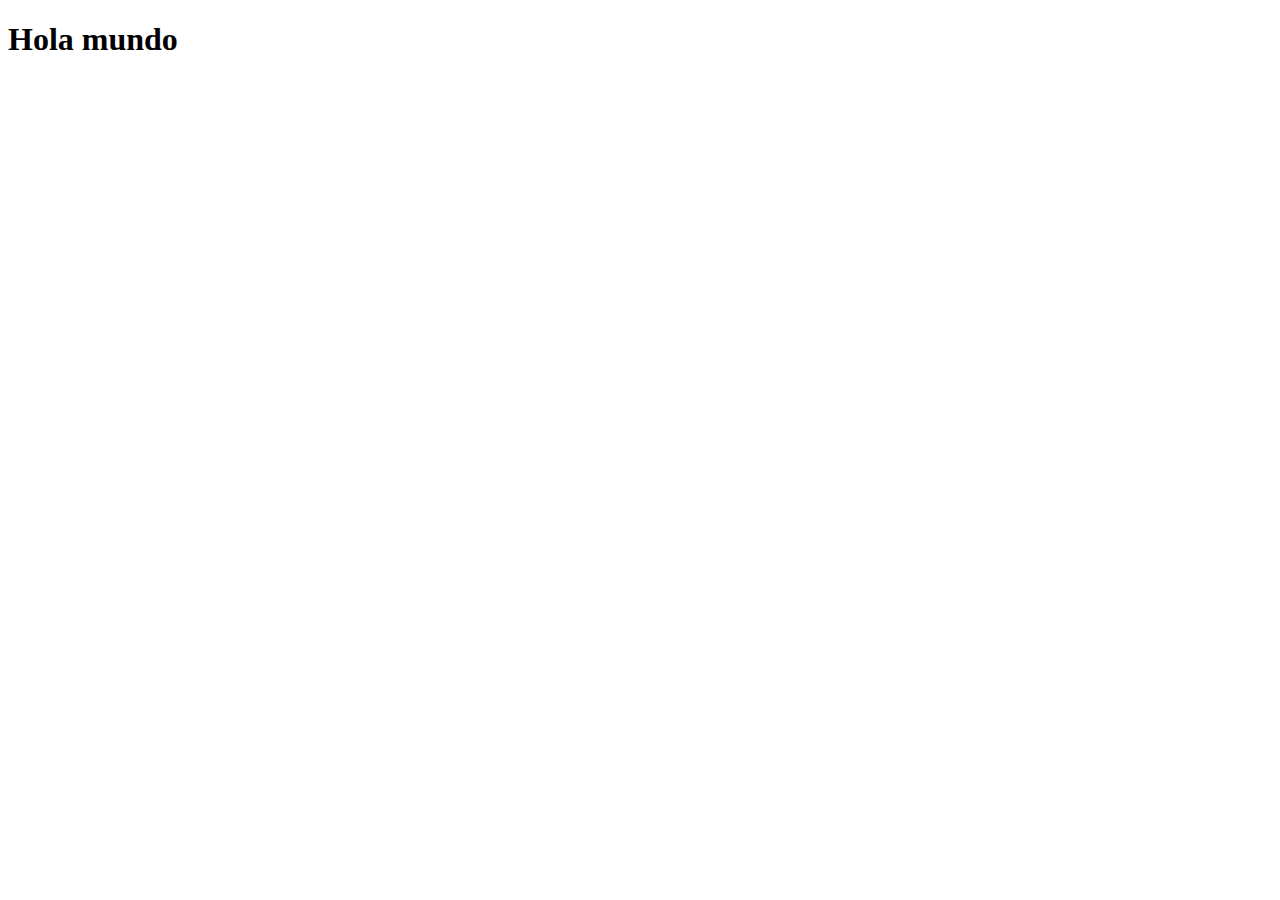
==== public/tp1/index.html @ cc61c8ff "Create public Directory" ====
<!DOCTYPE html>
<html lang="es">
    <head>
        <meta charset="utf8">
        <meta name="viewport" content="width=device-width, initial-scale=1.0">
        <title>Codo a Codo</title>
    </head>
    <body>
        <h1>Hola mundo</h1>
    </body>
</html>
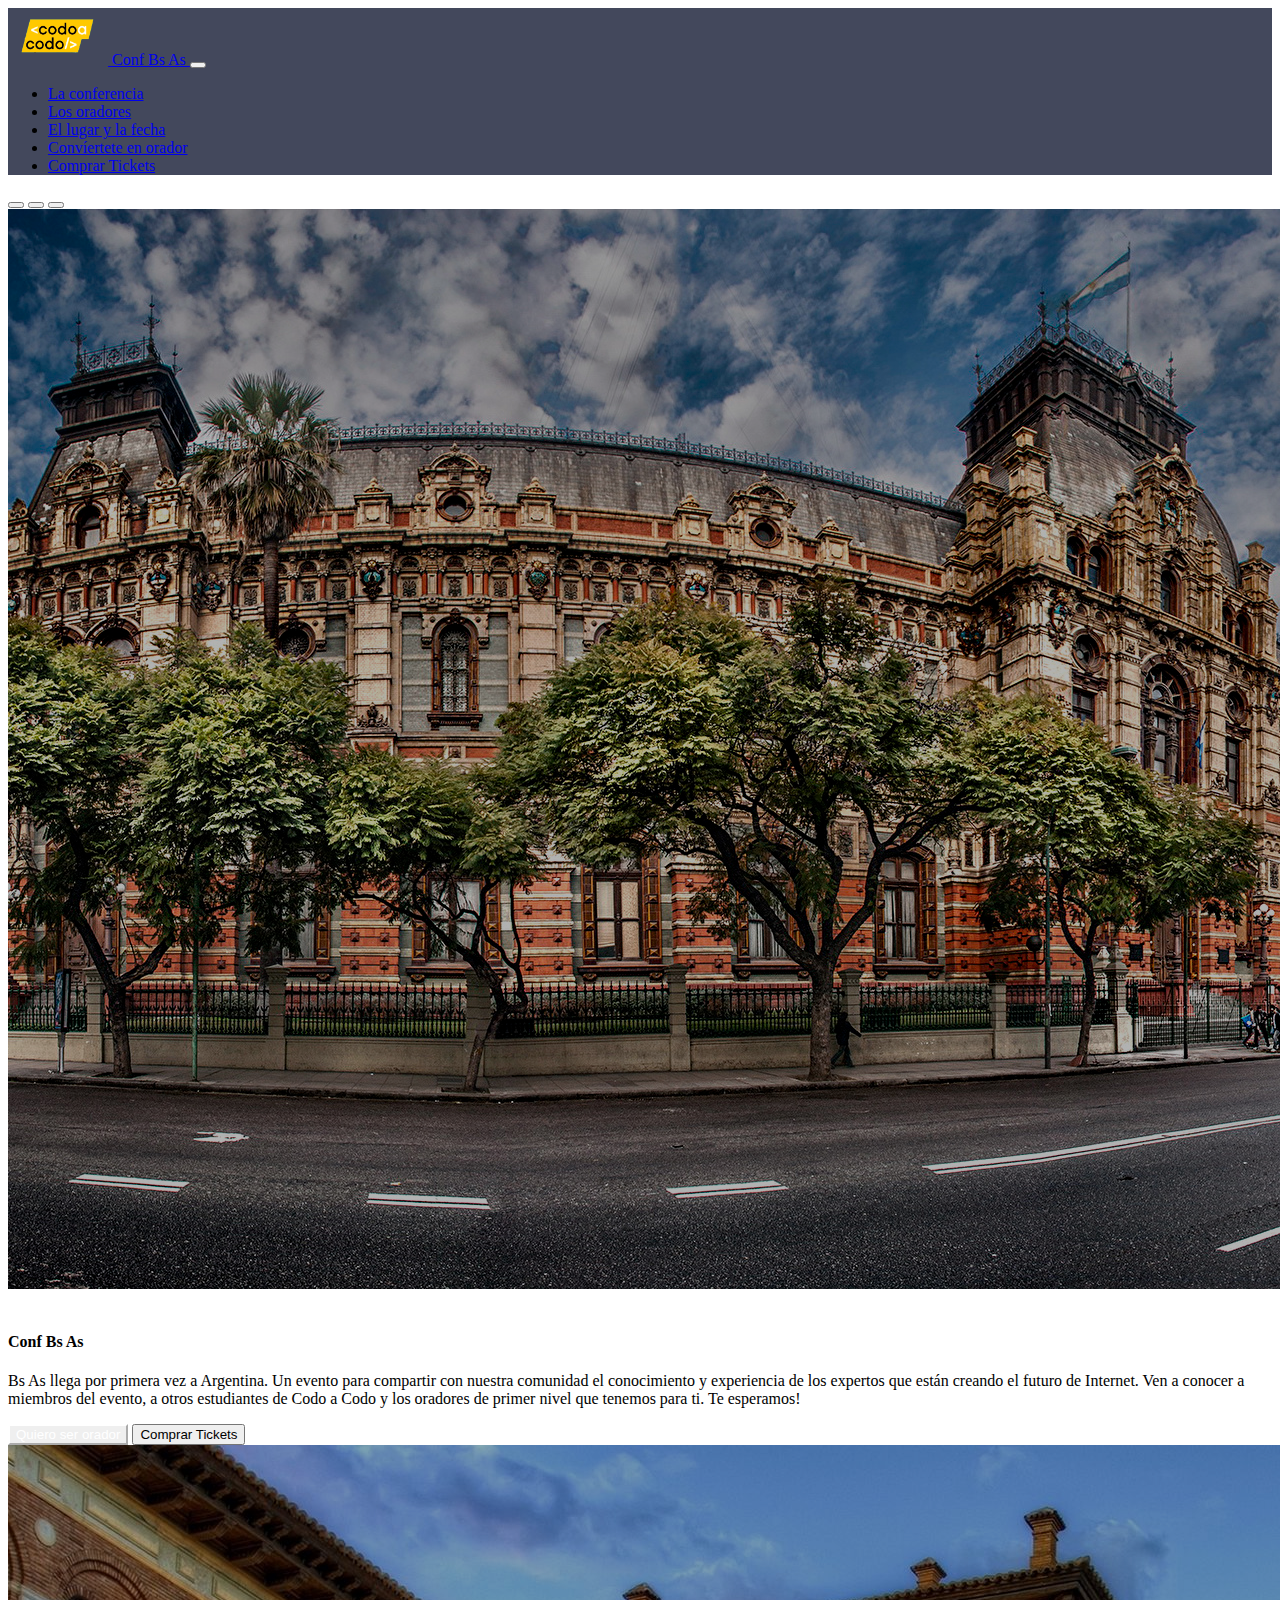
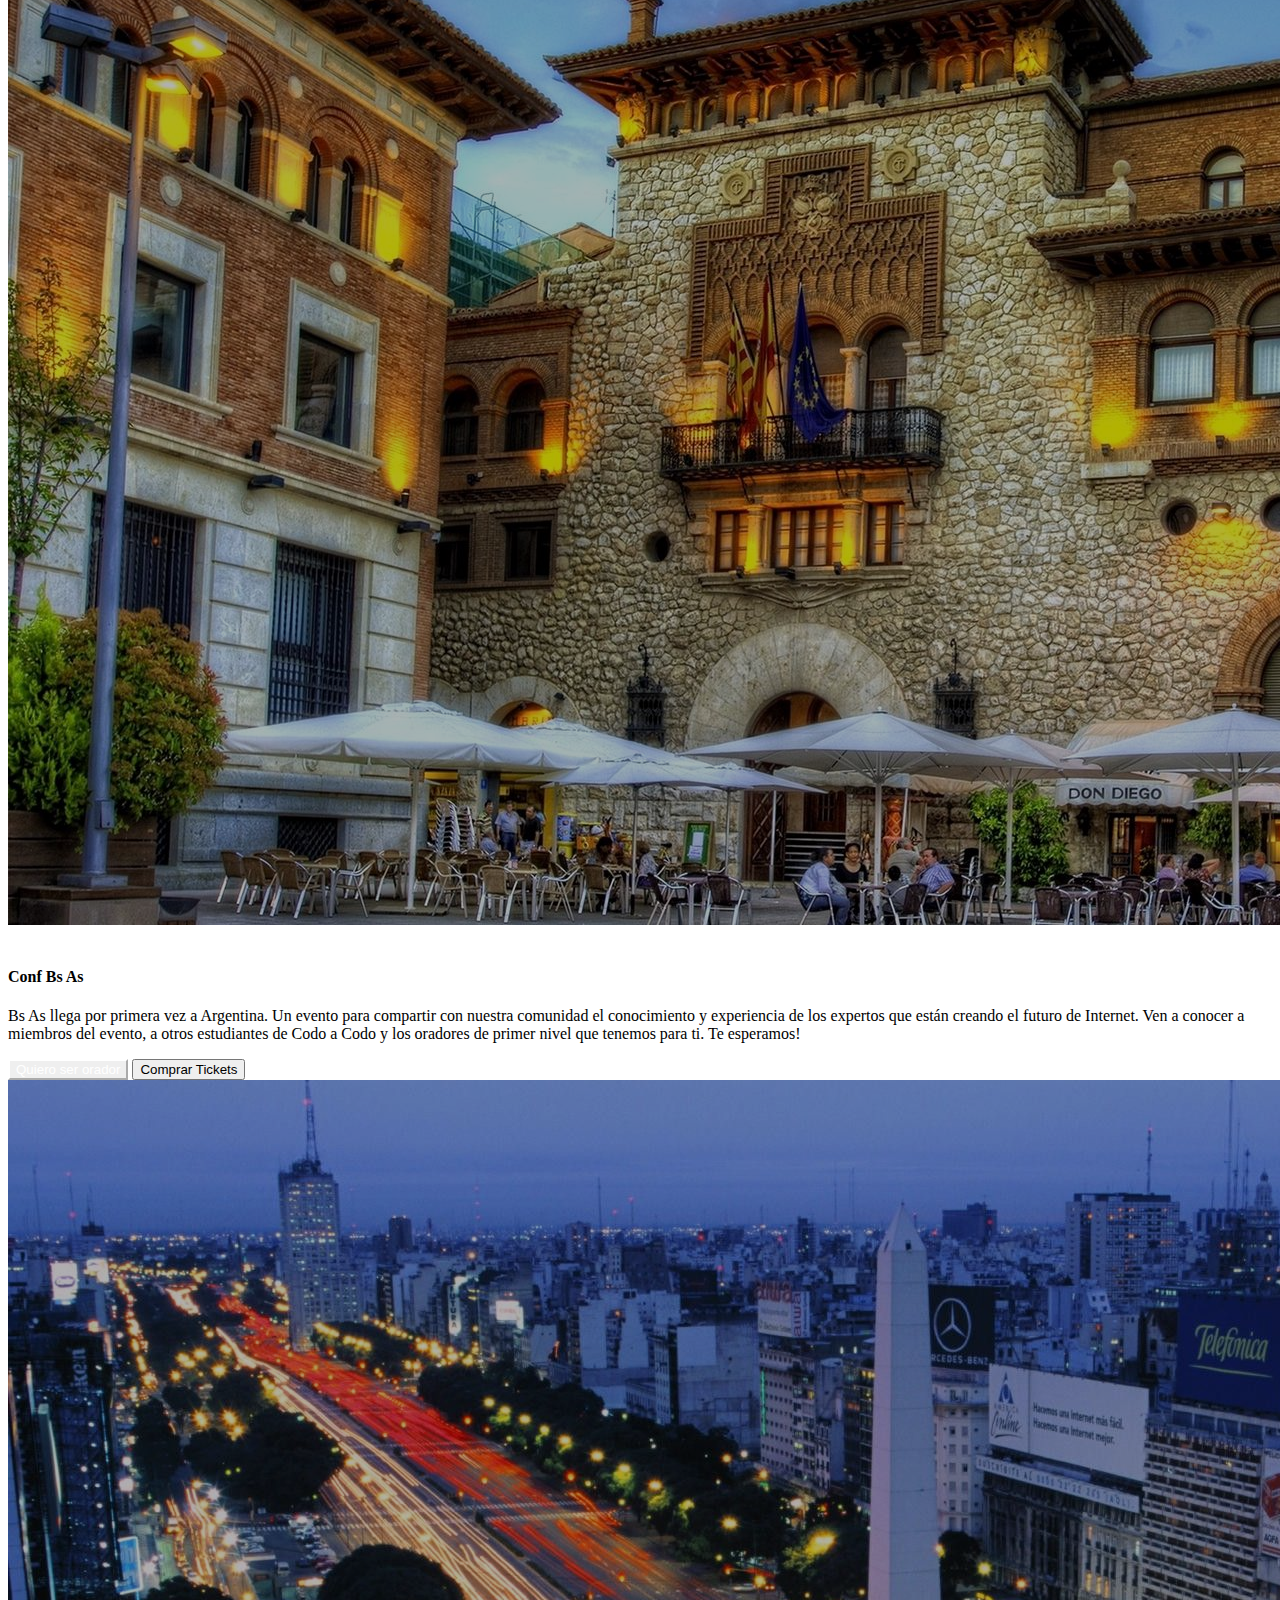
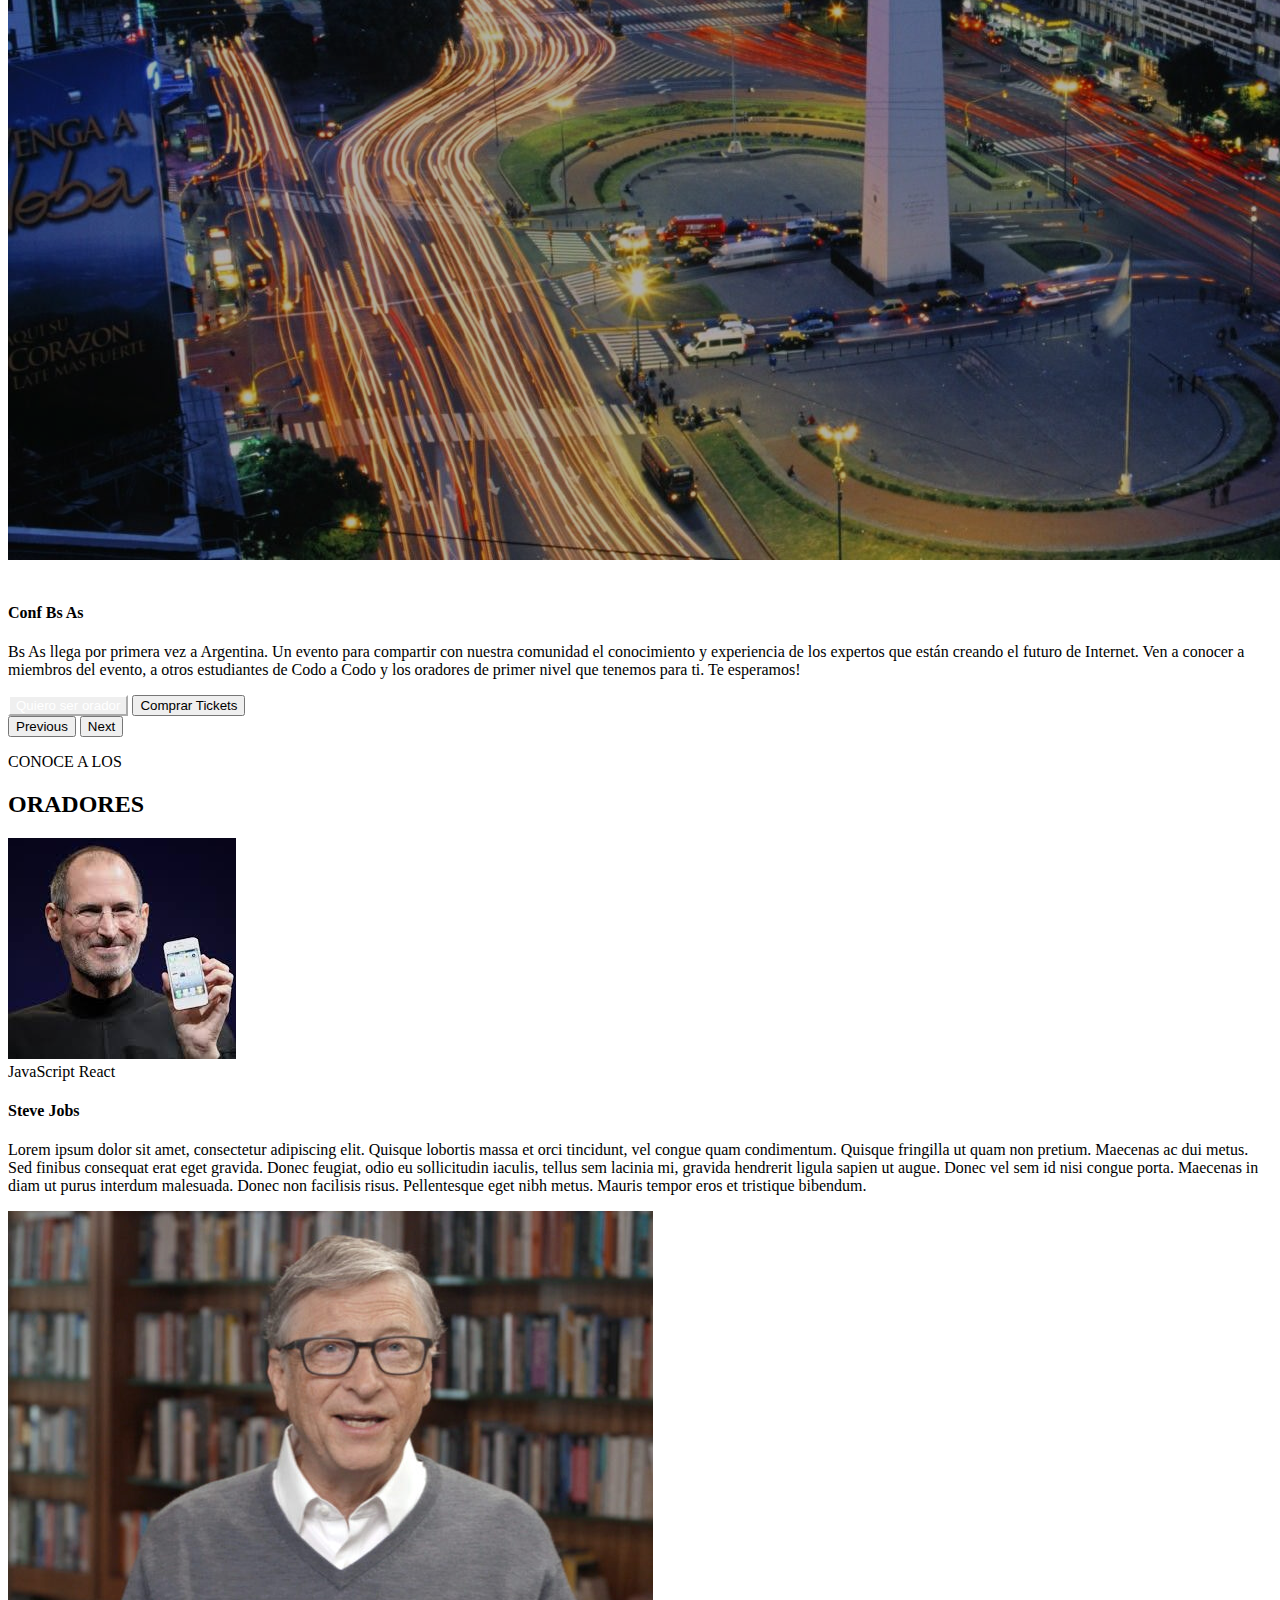
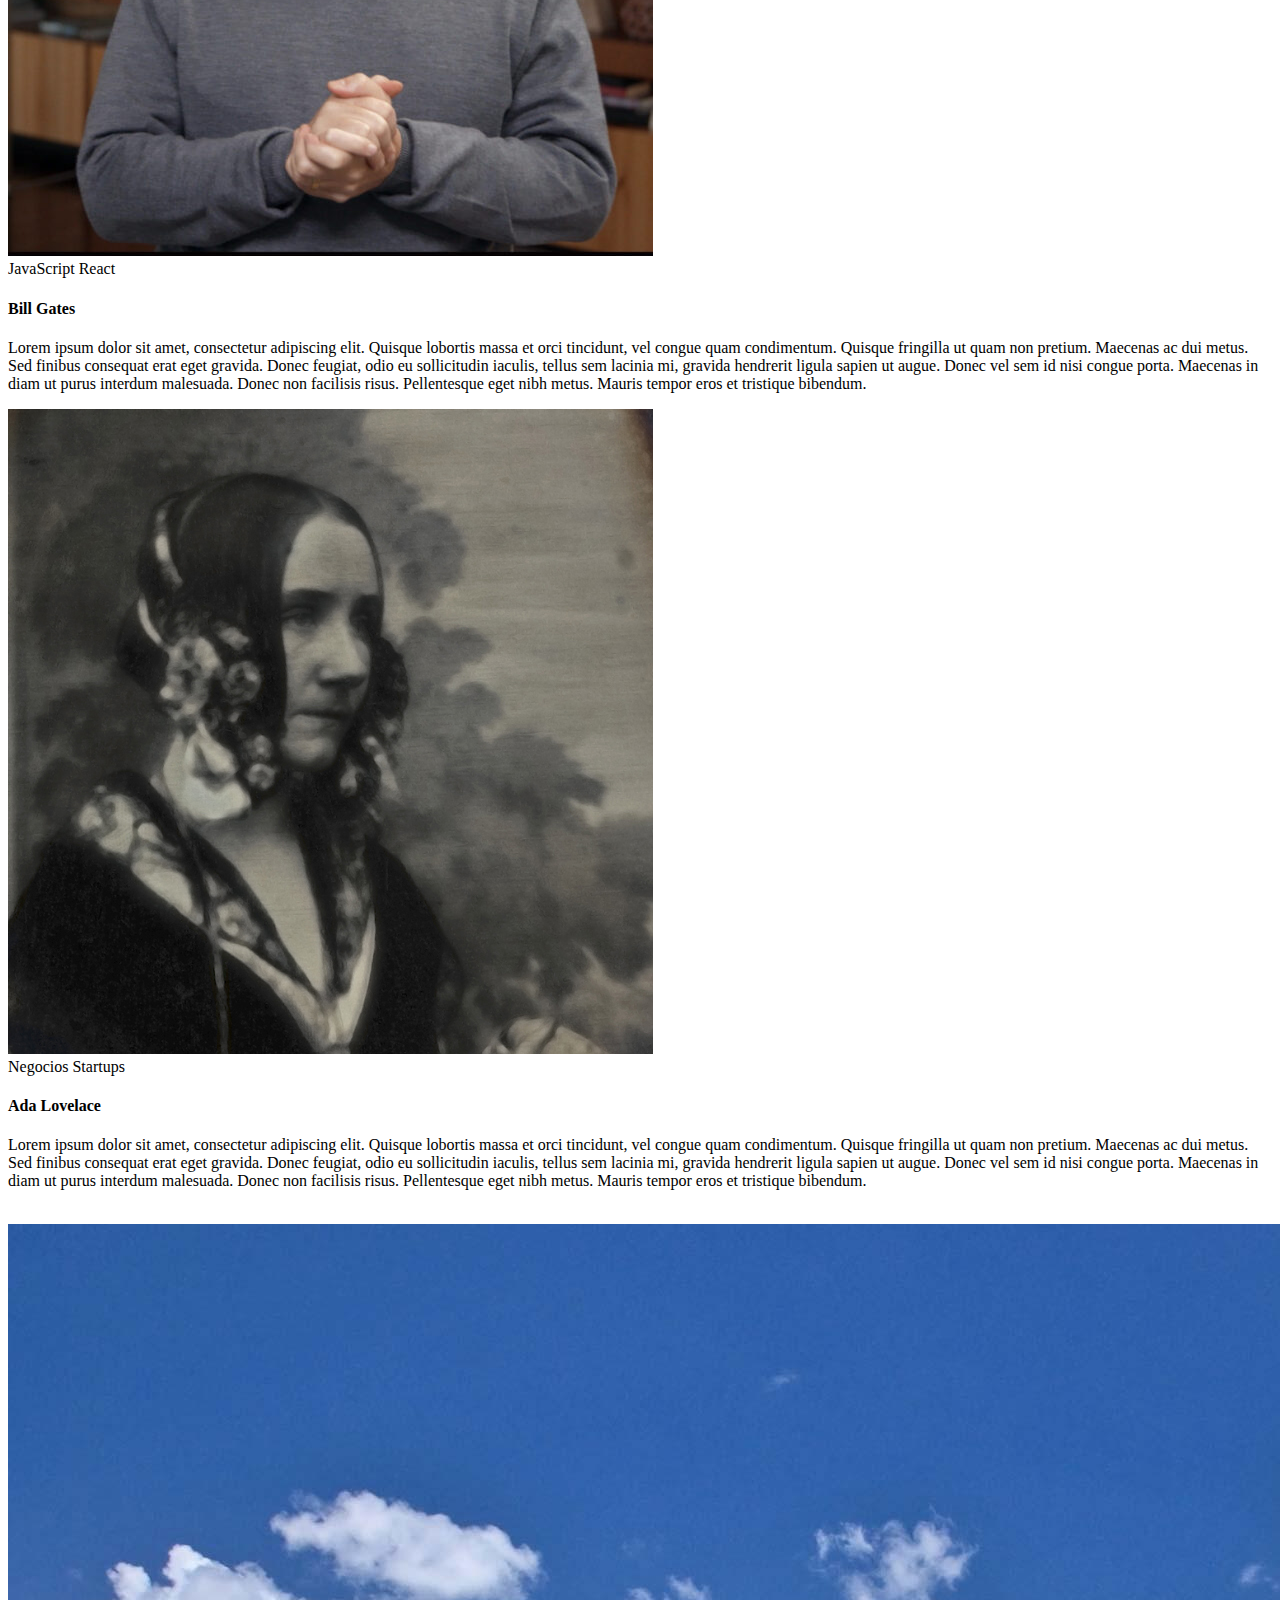
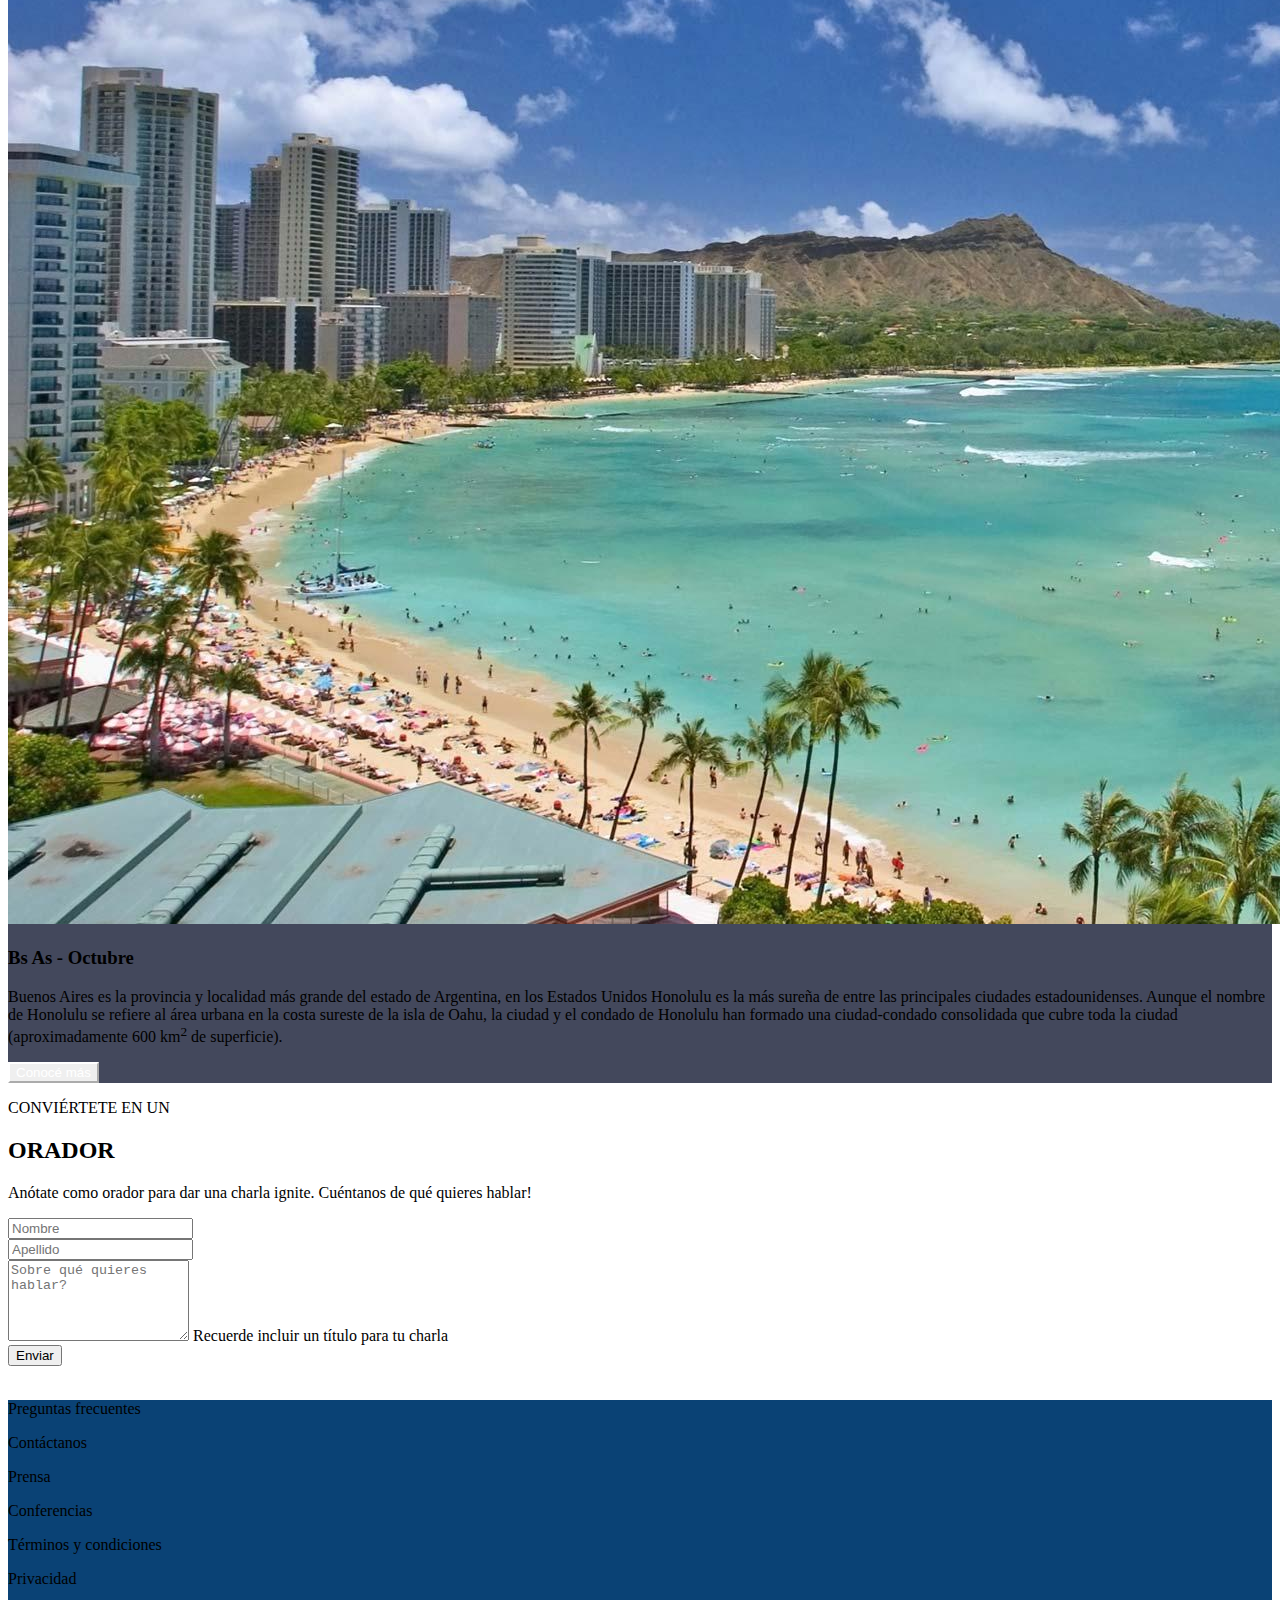
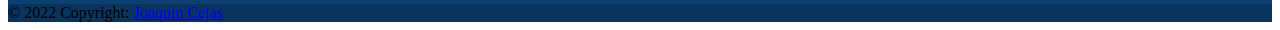
==== commit fa658fd7: "TP Integrador 1 - Bootstrap" ====
--- a/public/tp1/index.html
+++ b/public/tp1/index.html
@@ -1,11 +1,252 @@
 <!DOCTYPE html>
 <html lang="es">
-    <head>
-        <meta charset="utf8">
-        <meta name="viewport" content="width=device-width, initial-scale=1.0">
-        <title>Codo a Codo</title>
-    </head>
-    <body>
-        <h1>Hola mundo</h1>
+  <head>
+    <meta charset="utf8">
+    <meta name="viewport" content="width=device-width, initial-scale=1.0">
+    <title>Bootstrap TP</title>
+
+    <link href="https://cdn.jsdelivr.net/npm/bootstrap@5.2.1/dist/css/bootstrap.min.css" rel="stylesheet" integrity="sha384-iYQeCzEYFbKjA/T2uDLTpkwGzCiq6soy8tYaI1GyVh/UjpbCx/TYkiZhlZB6+fzT" crossorigin="anonymous">
+    <link rel="stylesheet" href="https://cdnjs.cloudflare.com/ajax/libs/font-awesome/6.2.0/css/all.min.css" integrity="sha512-xh6O/CkQoPOWDdYTDqeRdPCVd1SpvCA9XXcUnZS2FmJNp1coAFzvtCN9BmamE+4aHK8yyUHUSCcJHgXloTyT2A==" crossorigin="anonymous" referrerpolicy="no-referrer" />
+    <link href="style.css" rel="stylesheet">
+  </head>
+  <body class="container-fluid padding-unset">
+    <nav class="navbar navbar-expand-lg bg-grayblue">
+            <a class="navbar-brand text-light" href="#">
+                <img src="../../assets/img/tp1/codoacodo.png" alt="Logo" width="100" class="d-inline-block align-text-center">
+                Conf Bs As
+            </a>
+            <button class="navbar-toggler navbar-toggler-right collapsed" type="button" data-toggle="collapse" data-target="#navbarNav" aria-expanded="false">
+                <span class="navbar-toggler-icon"></span>
+            </button>
+            <div class="collapse navbar-collapse justify-content-end me-5" id="navbarNav">
+                <ul class="navbar-nav mr-auto">
+                    <li class="nav-item">
+                        <a class="nav-link active text-light" aria-current="page" href="#">La conferencia</a>
+                    </li>
+                    <li class="nav-item">
+                        <a class="nav-link text-secondary" href="#speakers">Los oradores</a>
+                    </li>
+                    <li class="nav-item">
+                        <a class="nav-link text-secondary" href="#bs-as">El lugar y la fecha</a>
+                    </li>
+                    <li class="nav-item">
+                        <a class="nav-link text-secondary" href="#speakers-form">Conv&iacute;ertete en orador</a>
+                    </li>
+                    <li class="nav-item">
+                        <a class="nav-link text-success" href="#">Comprar Tickets</a>
+                    </li>
+                </ul>
+            </div>
+        </div>
+    </nav>
+
+    <div class="row">
+        <div id="carouselExampleCaptions" class="carousel slide carousel-fade" data-bs-ride="carousel">
+            <div class="carousel-indicators">
+                <button type="button" data-bs-target="#carouselExampleCaptions" data-bs-slide-to="0" class="active" aria-current="true" aria-label="Slide 1"></button>
+                <button type="button" data-bs-target="#carouselExampleCaptions" data-bs-slide-to="1" aria-label="Slide 2"></button>
+                <button type="button" data-bs-target="#carouselExampleCaptions" data-bs-slide-to="2" aria-label="Slide 3"></button>
+            </div>
+            <div class="carousel-inner">
+              
+                <div class="carousel-item active">
+                    <img src="../../assets/img/tp1/ba1.jpg" class="d-block w-100 img-opaque" alt="Buenos Aires">
+                    <div class="carousel-caption d-none d-md-block">
+                        <div class="row">
+                            <div class="col-lg-6 col-12">&nbsp;</div>
+                            <div class="col-lg-6 col-12 text-end">
+                                <h4>Conf Bs As</h4>
+                                <p>Bs As llega por primera vez a Argentina. Un evento para compartir con nuestra comunidad el conocimiento y experiencia de los expertos que están creando el futuro de Internet. Ven a conocer a miembros del evento, a otros estudiantes de Codo a Codo y los oradores de primer nivel que tenemos para ti. Te esperamos!</p>
+                                <button type="button" class="btn btn-transparent">Quiero ser orador</button>
+                                <button type="button" class="btn btn-success">Comprar Tickets</button>
+                            </div>
+                        </div>
+                    </div>
+                </div>
+
+                <div class="carousel-item">
+                    <img src="../../assets/img/tp1/ba2.jpg" class="d-block w-100 img-opaque" alt="Buenos Aires">
+                    <div class="carousel-caption d-none d-md-block">
+                        <div class="row">
+                            <div class="col-lg-6 col-12">&nbsp;</div>
+                            <div class="col-lg-6 col-12 text-end">
+                                <h4>Conf Bs As</h4>
+                                <p>Bs As llega por primera vez a Argentina. Un evento para compartir con nuestra comunidad el conocimiento y experiencia de los expertos que están creando el futuro de Internet. Ven a conocer a miembros del evento, a otros estudiantes de Codo a Codo y los oradores de primer nivel que tenemos para ti. Te esperamos!</p>
+                                <button type="button" class="btn btn-transparent">Quiero ser orador</button>
+                                <button type="button" class="btn btn-success">Comprar Tickets</button>
+                            </div>
+                        </div>
+                    </div>
+                </div>
+
+                <div class="carousel-item">
+                    <img src="../../assets/img/tp1/ba3.jpg" class="d-block w-100 img-opaque" alt="Buenos Aires">
+                    <div class="carousel-caption d-none d-md-block">
+                        <div class="row">
+                            <div class="col-lg-6 col-12">&nbsp;</div>
+                            <div class="col-lg-6 col-12 text-end">
+                                <h4>Conf Bs As</h4>
+                                <p>Bs As llega por primera vez a Argentina. Un evento para compartir con nuestra comunidad el conocimiento y experiencia de los expertos que están creando el futuro de Internet. Ven a conocer a miembros del evento, a otros estudiantes de Codo a Codo y los oradores de primer nivel que tenemos para ti. Te esperamos!</p>
+                                <button type="button" class="btn btn-transparent">Quiero ser orador</button>
+                                <button type="button" class="btn btn-success">Comprar Tickets</button>
+                            </div>
+                        </div>
+                    </div>
+                </div>
+
+            </div>
+            <button class="carousel-control-prev" type="button" data-bs-target="#carouselExampleCaptions" data-bs-slide="prev">
+              <span class="carousel-control-prev-icon" aria-hidden="true"></span>
+              <span class="visually-hidden">Previous</span>
+            </button>
+            <button class="carousel-control-next" type="button" data-bs-target="#carouselExampleCaptions" data-bs-slide="next">
+              <span class="carousel-control-next-icon" aria-hidden="true"></span>
+              <span class="visually-hidden">Next</span>
+            </button>
+          </div>
+    </div>
+
+    <div id="speakers" class="row justify-content-center">
+        <div class="text-center mt-3">
+            <p class="mb-0">CONOCE A LOS</p>
+            <h2>ORADORES</h2>
+        </div>
+        <div class="card col-lg-3 col-md-4 col-12 px-0 mx-1 mb-3">
+            <img src="../../assets/img/tp1/steve.jpg" class="card-img-top" alt="Orador 1">
+            <div class="card-body">
+                <div>
+                    <span class="text-bg-warning fs-6 px-1 py-1 rounded fw-bold">JavaScript</span>
+                    <span class="text-bg-info fs-6 px-1 py-1 rounded text-white fw-bold">React</span>
+                </div>
+                <h4 class="card-title">Steve Jobs</h4>
+                <p class="card-text">Lorem ipsum dolor sit amet, consectetur adipiscing elit. Quisque lobortis massa et orci tincidunt, vel congue quam condimentum. Quisque fringilla ut quam non pretium. Maecenas ac dui metus. Sed finibus consequat erat eget gravida. Donec feugiat, odio eu sollicitudin iaculis, tellus sem lacinia mi, gravida hendrerit ligula sapien ut augue. Donec vel sem id nisi congue porta. Maecenas in diam ut purus interdum malesuada. Donec non facilisis risus. Pellentesque eget nibh metus. Mauris tempor eros et tristique bibendum.</p>
+            </div>
+        </div>
+
+        <div class="card col-lg-3 col-md-4 col-12 px-0 mx-1 mb-3">
+            <img src="../../assets/img/tp1/bill.jpg" class="card-img-top" alt="Orador 1">
+            <div class="card-body">
+                <div>
+                    <span class="text-bg-warning fs-6 px-1 py-1 rounded fw-bold">JavaScript</span>
+                    <span class="text-bg-info fs-6 px-1 py-1 rounded text-white fw-bold">React</span>
+                </div>
+                <h4 class="card-title">Bill Gates</h4>
+                <p class="card-text">Lorem ipsum dolor sit amet, consectetur adipiscing elit. Quisque lobortis massa et orci tincidunt, vel congue quam condimentum. Quisque fringilla ut quam non pretium. Maecenas ac dui metus. Sed finibus consequat erat eget gravida. Donec feugiat, odio eu sollicitudin iaculis, tellus sem lacinia mi, gravida hendrerit ligula sapien ut augue. Donec vel sem id nisi congue porta. Maecenas in diam ut purus interdum malesuada. Donec non facilisis risus. Pellentesque eget nibh metus. Mauris tempor eros et tristique bibendum.</p>
+            </div>
+        </div>
+
+        <div class="card col-lg-3 col-md-4 col-12 px-0 mx-1 mb-3">
+            <img src="../../assets/img/tp1/ada.jpeg" class="card-img-top" alt="Orador 1">
+            <div class="card-body">
+                <div>
+                    <span class="text-bg-secondary fs-6 px-1 py-1 rounded fw-bold">Negocios</span>
+                    <span class="text-bg-danger fs-6 px-1 py-1 rounded text-white fw-bold">Startups</span>
+                </div>
+                <h4 class="card-title">Ada Lovelace</h4>
+                <p class="card-text">Lorem ipsum dolor sit amet, consectetur adipiscing elit. Quisque lobortis massa et orci tincidunt, vel congue quam condimentum. Quisque fringilla ut quam non pretium. Maecenas ac dui metus. Sed finibus consequat erat eget gravida. Donec feugiat, odio eu sollicitudin iaculis, tellus sem lacinia mi, gravida hendrerit ligula sapien ut augue. Donec vel sem id nisi congue porta. Maecenas in diam ut purus interdum malesuada. Donec non facilisis risus. Pellentesque eget nibh metus. Mauris tempor eros et tristique bibendum.</p>
+            </div>
+        </div>
+    </div>
+
+    <div class="w-100 mb-3">&nbsp;</div>
+
+    <div id="bs-as" class="row">
+        <div class="card mb-3 bg-grayblue text-white">
+            <div class="row g-0">
+                <div class="col-md-4">
+                    <img src="../../assets/img/tp1/honolulu.jpg" class="img-fluid rounded-start" alt="Honolulu">
+                </div>
+                <div class="col-md-8">
+                    <div class="card-body">
+                        <h3 class="card-title">Bs As - Octubre</h3>
+                        <p class="card-text">Buenos Aires es la provincia y localidad más grande del estado de Argentina, en los Estados Unidos Honolulu es la más sureña de entre las principales ciudades estadounidenses. Aunque el nombre de Honolulu se refiere al área urbana en la costa sureste de la isla de Oahu, la ciudad y el condado de Honolulu han formado una ciudad-condado consolidada que cubre toda la ciudad (aproximadamente 600 km<sup>2</sup> de superficie).</p>
+                        <button type="button" class="btn btn-transparent">Conoc&eacute; m&aacute;s</button>
+                    </div>
+                </div>
+            </div>
+        </div>
+    </div>
+
+    <div id="speakers-form" class="row">
+        <div class="text-center mt-3">
+            <p class="mb-0">CONVI&Eacute;RTETE EN UN</p>
+            <h2>ORADOR</h2>
+            <p>An&oacute;tate como orador para dar una charla ignite. Cu&eacute;ntanos de qu&eacute; quieres hablar!</p>
+        </div>
+        <form class="row justify-content-center">
+            <div class="col-4">
+                <label for="name" class="form-label"></label>
+                <input name="name" type="text" class="form-control" id="name" placeholder="Nombre">
+            </div>
+            <div class="col-4">
+                <label for="lastname" class="form-label"></label>
+                <input name="lastname" type="text" class="form-control" id="lastname" placeholder="Apellido">
+            </div>
+            <div class="col-8">
+                <label for="desc" class="form-label"></label>
+                <textarea name="desc" class="form-control" id="desc" placeholder="Sobre qu&eacute; quieres hablar?" rows="5"></textarea>
+                <span class="text-secondary">Recuerde incluir un t&iacute;tulo para tu charla</span>
+            </div>
+            <div class="col-8 mt-3">
+                <button type="submit" class="btn btn-success w-100">Enviar</button>
+            </div>
+        </form>
+    </div>
+
+    <div class="w-100 mb-3">&nbsp;</div>
+    
+    <section class="">
+        <!-- Footer -->
+        <footer class="text-center text-white footer-bg justify-content-center">
+          <div class="row p-4 pb-0 mx-5">
+            <section class="col-2">
+                <p class="d-flex justify-content-center align-items-center">
+                    <span class="me-3">Preguntas frecuentes</span>
+                </p>
+            </section>
+            <section class="col-2">
+                <p class="d-flex justify-content-center align-items-center">
+                    <span class="me-3">Cont&aacute;ctanos</span>
+                </p>
+            </section>
+            <section class="col-2">
+                <p class="d-flex justify-content-center align-items-center">
+                    <span class="me-3">Prensa</span>
+                </p>
+            </section>
+            <section class="col-2">
+                <p class="d-flex justify-content-center align-items-center">
+                    <span class="me-3">Conferencias</span>
+                </p>
+            </section>
+            <section class="col-2">
+                <p class="d-flex justify-content-center align-items-center">
+                    <span class="me-3">T&eacute;rminos y condiciones</span>
+                </p>
+            </section>
+            <section class="col-2">
+                <p class="d-flex justify-content-center align-items-center">
+                    <span class="me-3">Privacidad</span>
+                </p>
+            </section>
+            <section class="col-2">
+                <p class="d-flex justify-content-center align-items-center">
+                    <span class="me-3"></span>
+                </p>
+            </section>
+          </div>
+      
+          <!-- Copyright -->
+          <div class="text-center p-3" style="background-color: rgba(0, 0, 0, 0.2);">
+            © 2022 Copyright:
+            <a class="text-white" href="https://jcejas-portfolio.netlify.app/">Joaquin Cejas</a>
+          </div>
+          <!-- Copyright -->
+        </footer>
+        <!-- Footer -->
+      </section>
+
+    <script src="https://cdn.jsdelivr.net/npm/bootstrap@5.2.1/dist/js/bootstrap.bundle.min.js" integrity="sha384-u1OknCvxWvY5kfmNBILK2hRnQC3Pr17a+RTT6rIHI7NnikvbZlHgTPOOmMi466C8" crossorigin="anonymous"></script>
+    <script src="https://cdn.jsdelivr.net/npm/@popperjs/core@2.11.6/dist/umd/popper.min.js" integrity="sha384-oBqDVmMz9ATKxIep9tiCxS/Z9fNfEXiDAYTujMAeBAsjFuCZSmKbSSUnQlmh/jp3" crossorigin="anonymous"></script>
     </body>
 </html>
--- a/public/tp1/style.css
+++ b/public/tp1/style.css
@@ -0,0 +1,29 @@
+.padding-unset {
+    padding: unset;
+}
+
+.btn-transparent{
+    color: white;
+    border-color: white;
+}
+
+.btn-transparent:hover{
+    background-color: #212529 !important;
+}
+
+.img-opaque{
+    filter: brightness(0.7);
+}
+
+.tech-desc{
+    transform: scale(0.7);
+    font-weight: bold;
+}
+
+.bg-grayblue{
+    background-color: #43485c;
+}
+
+.footer-bg{
+    background-color: #0a4275;
+}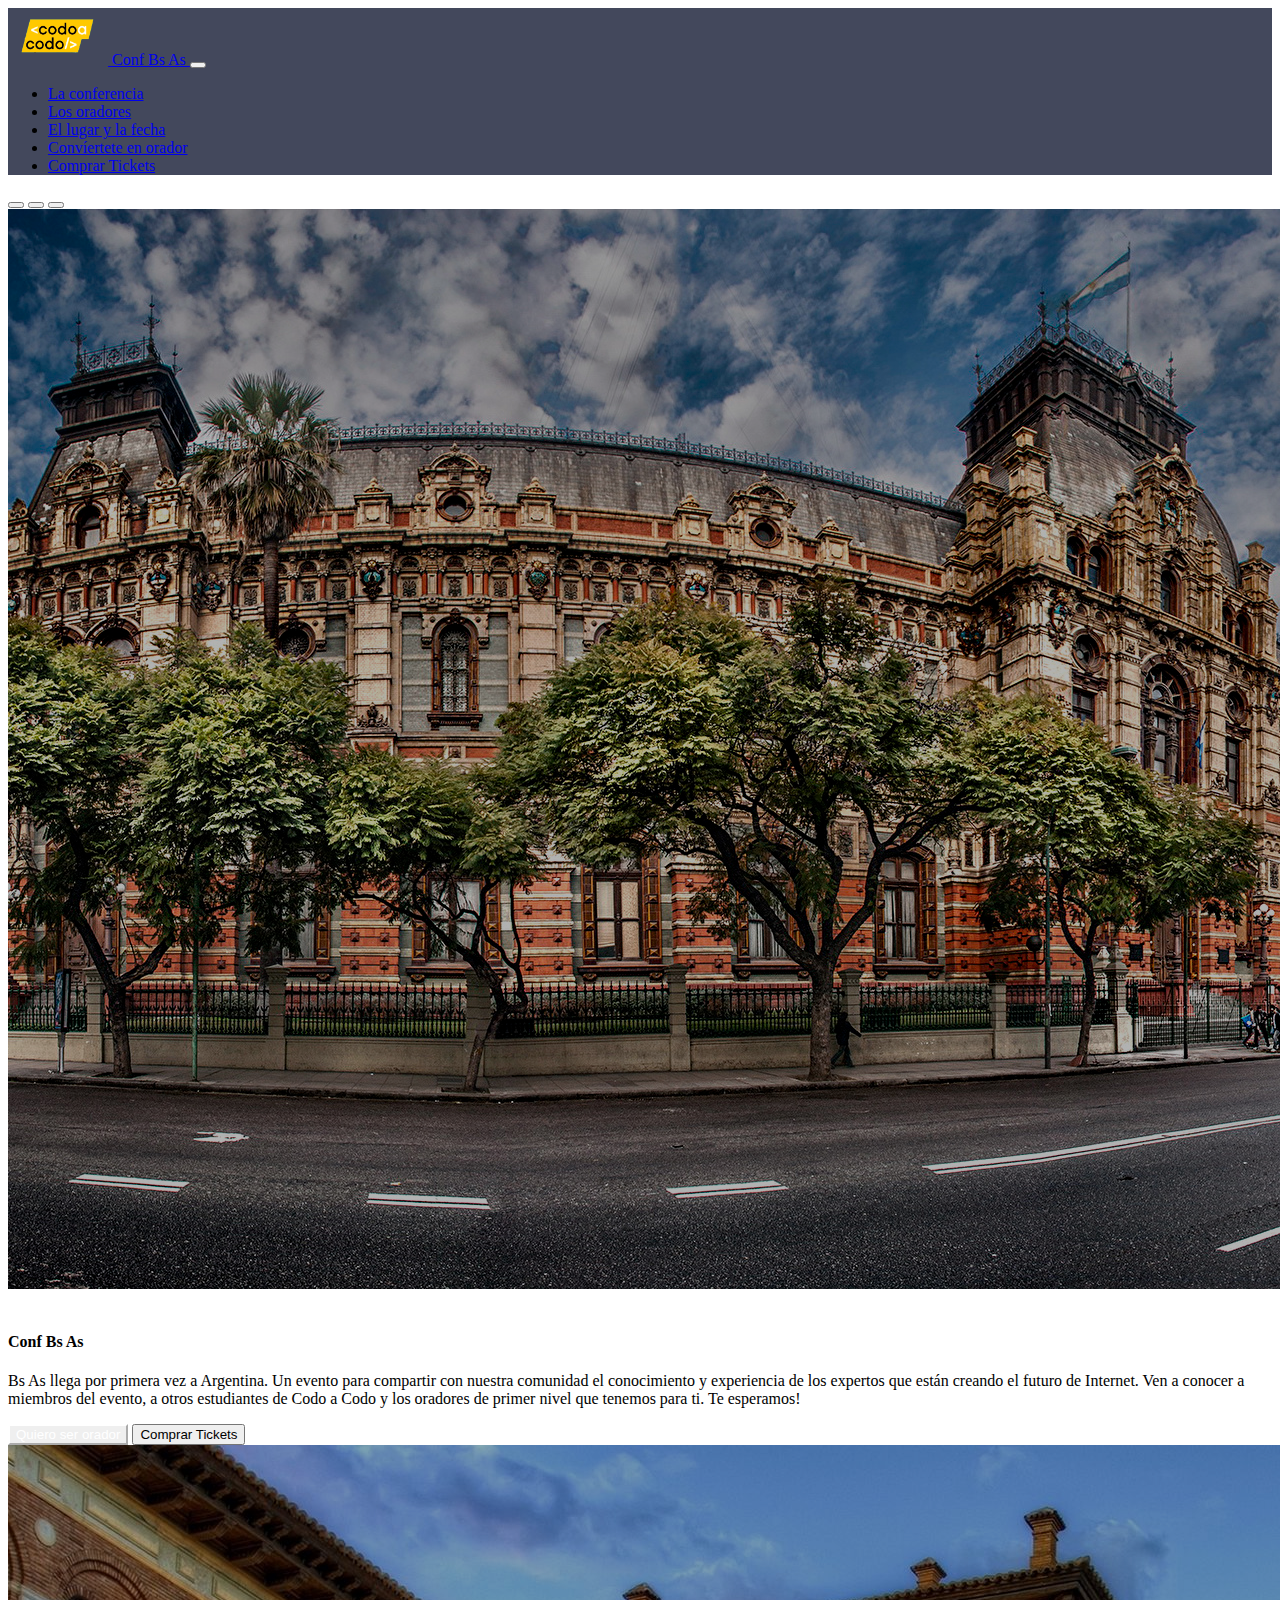
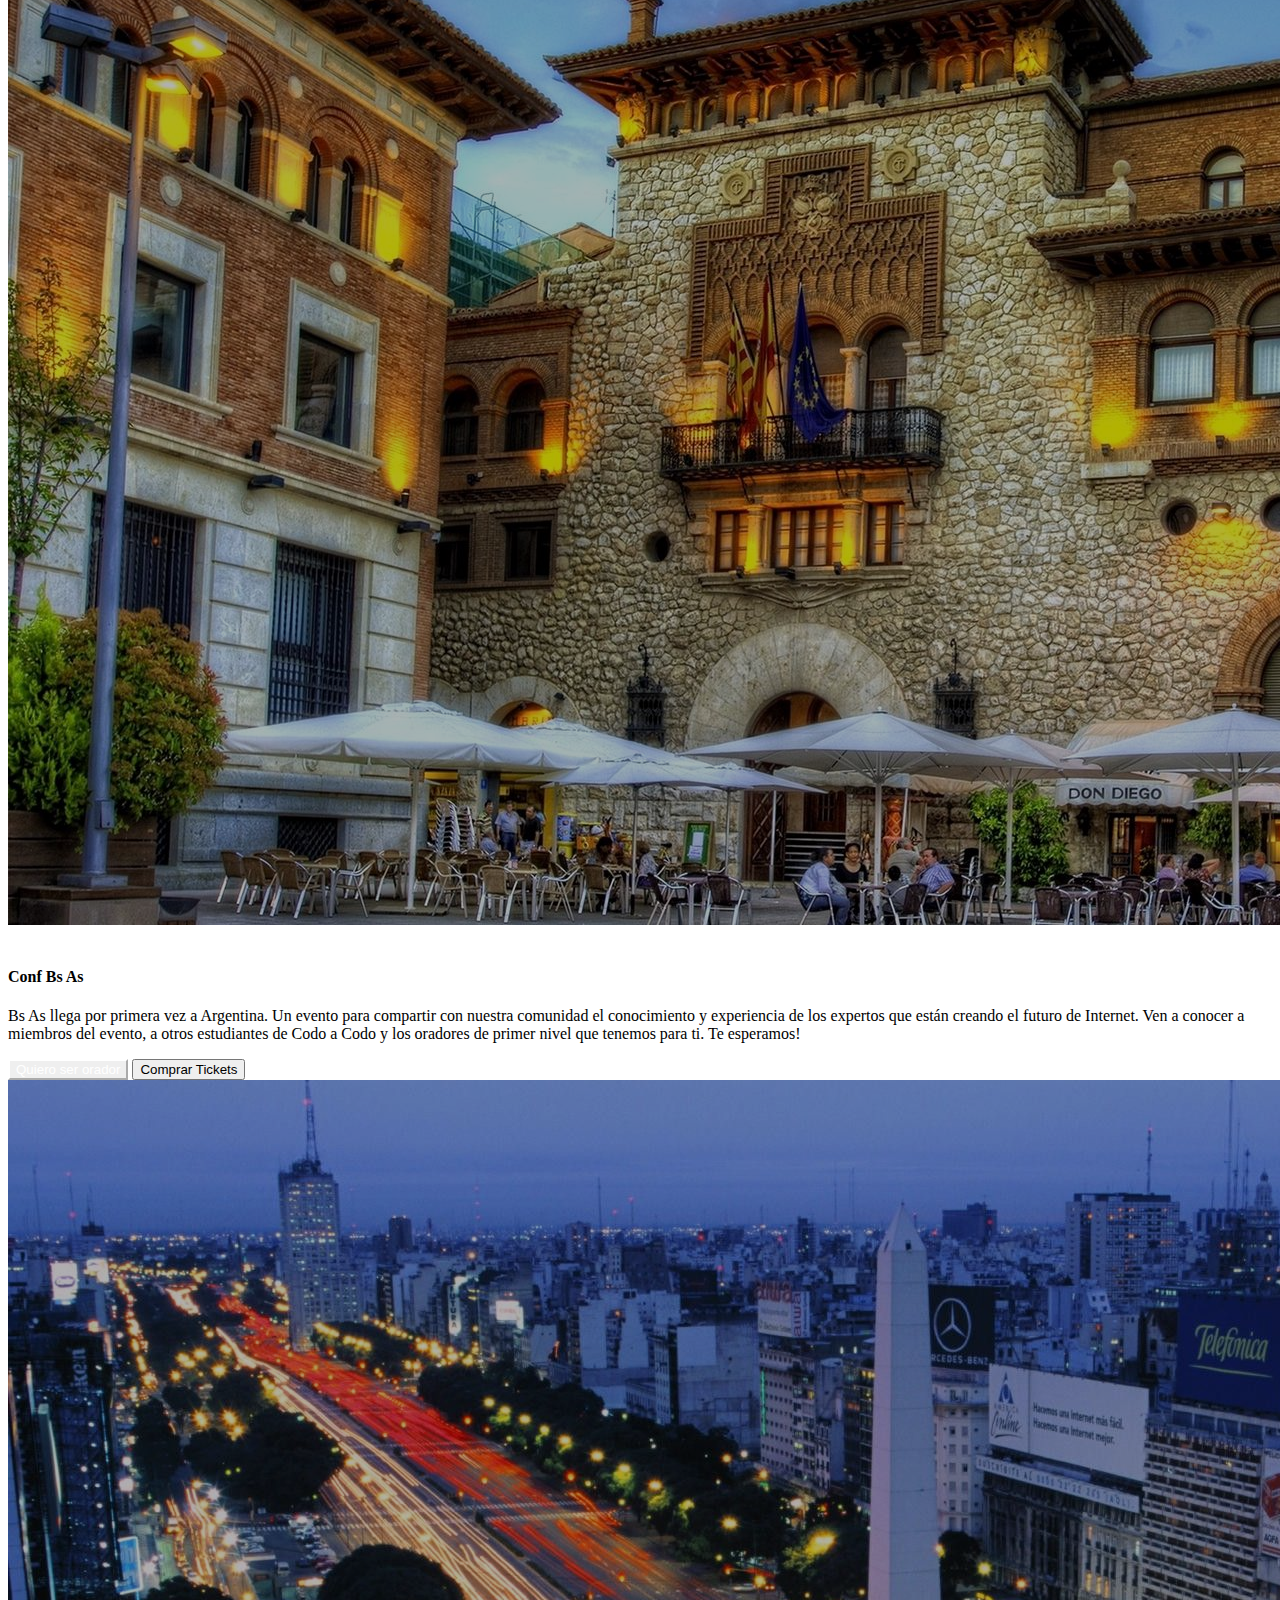
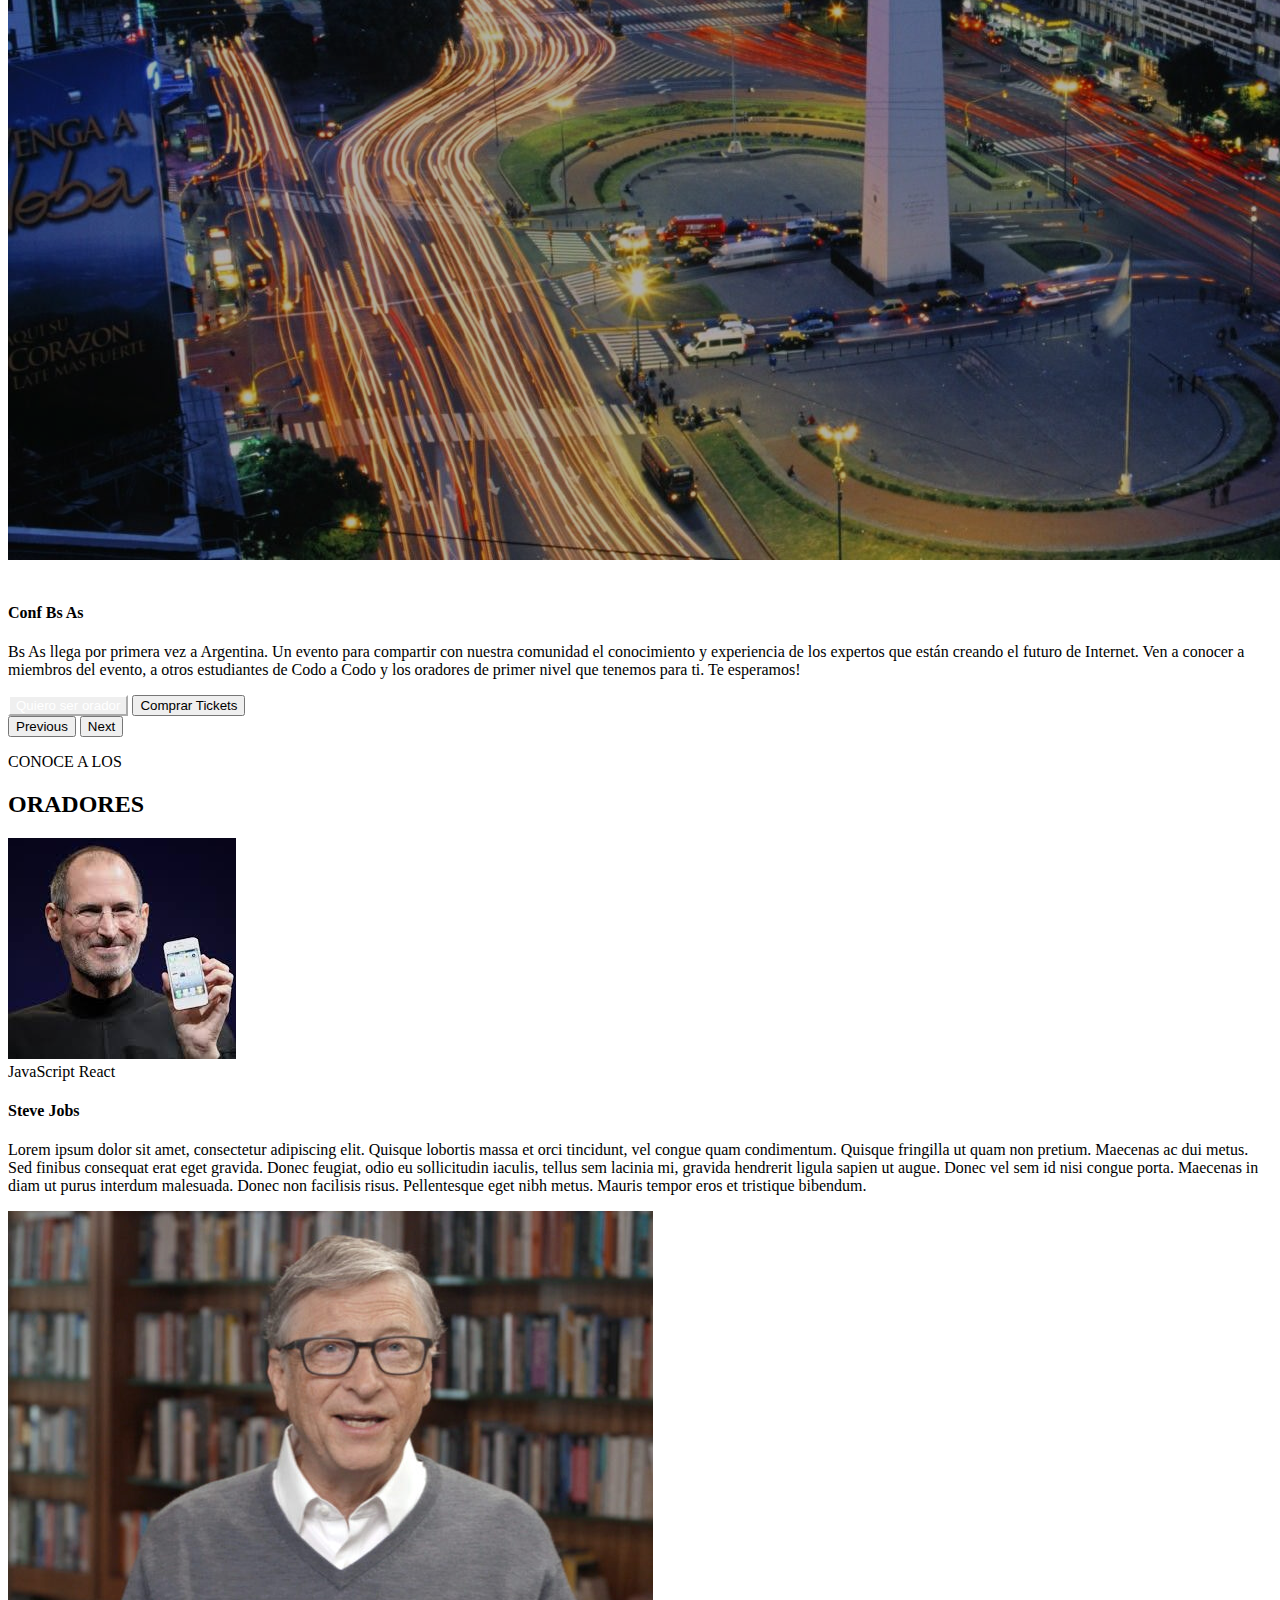
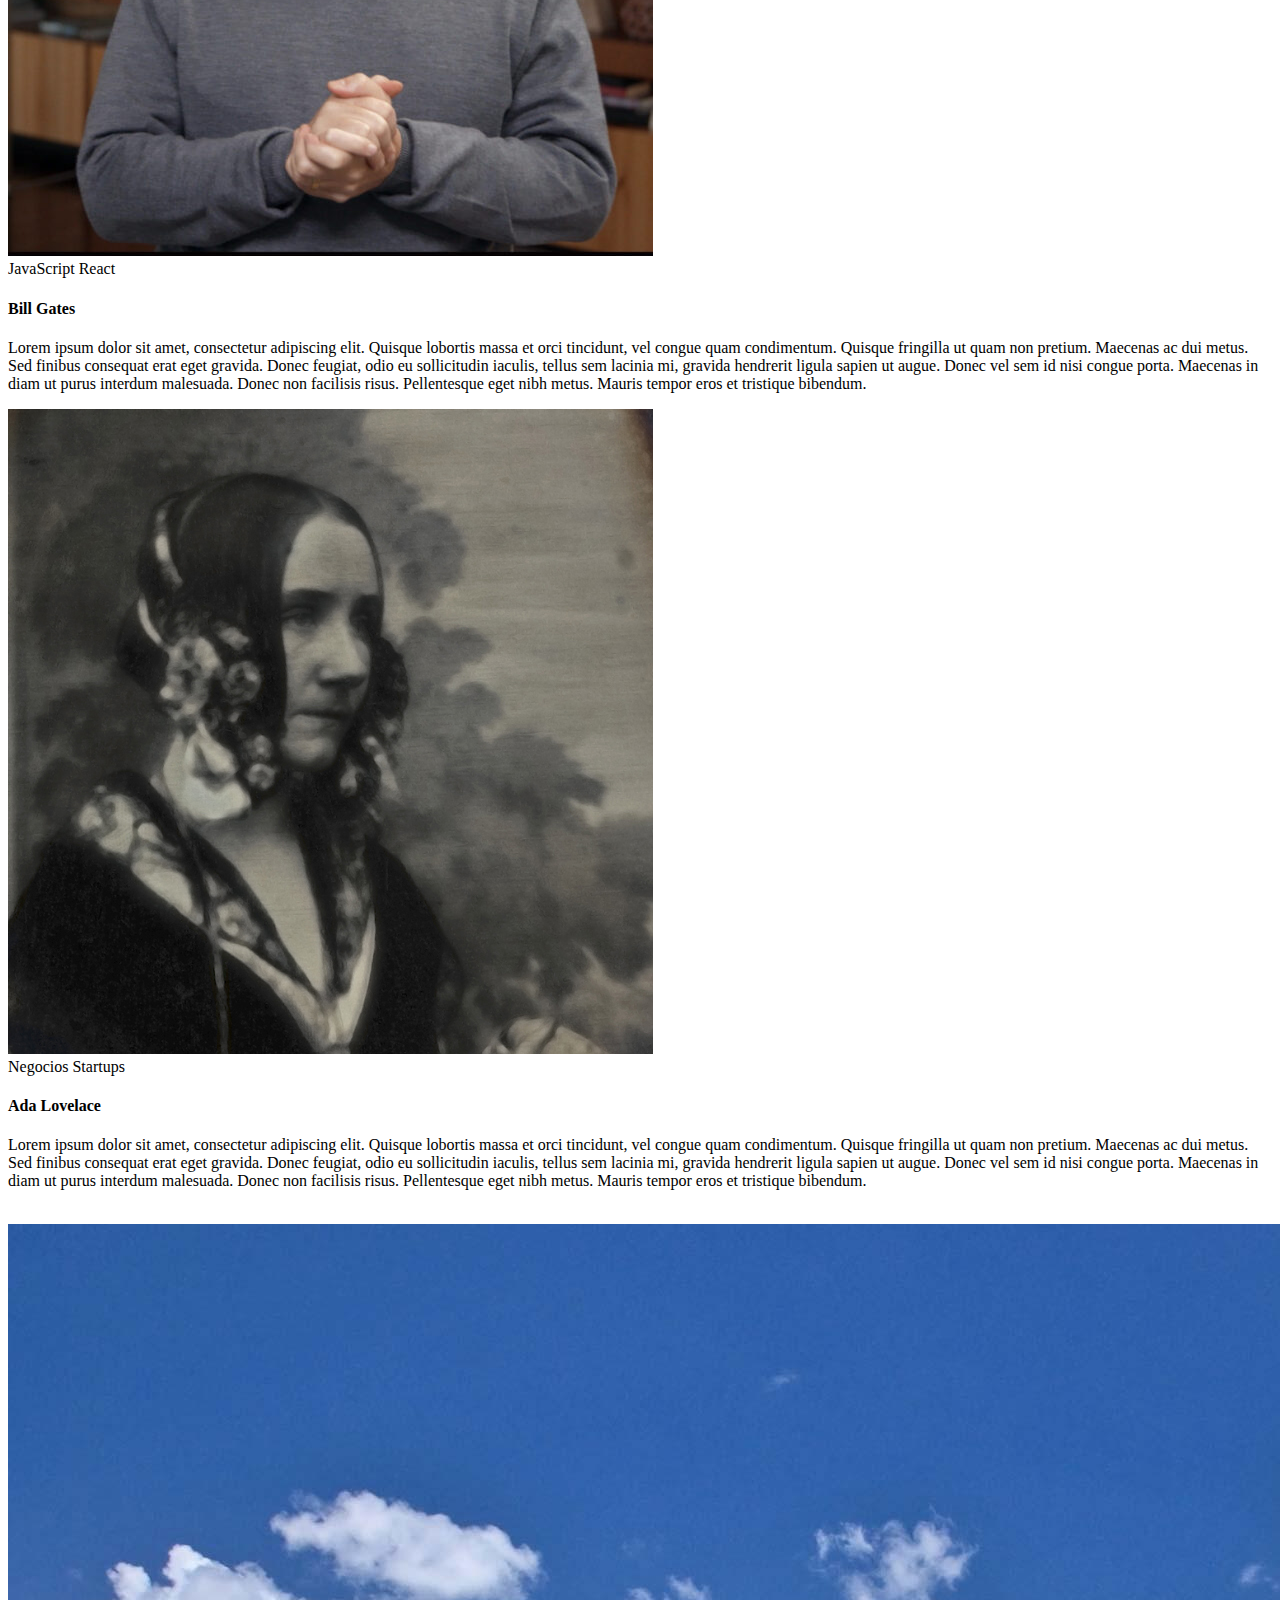
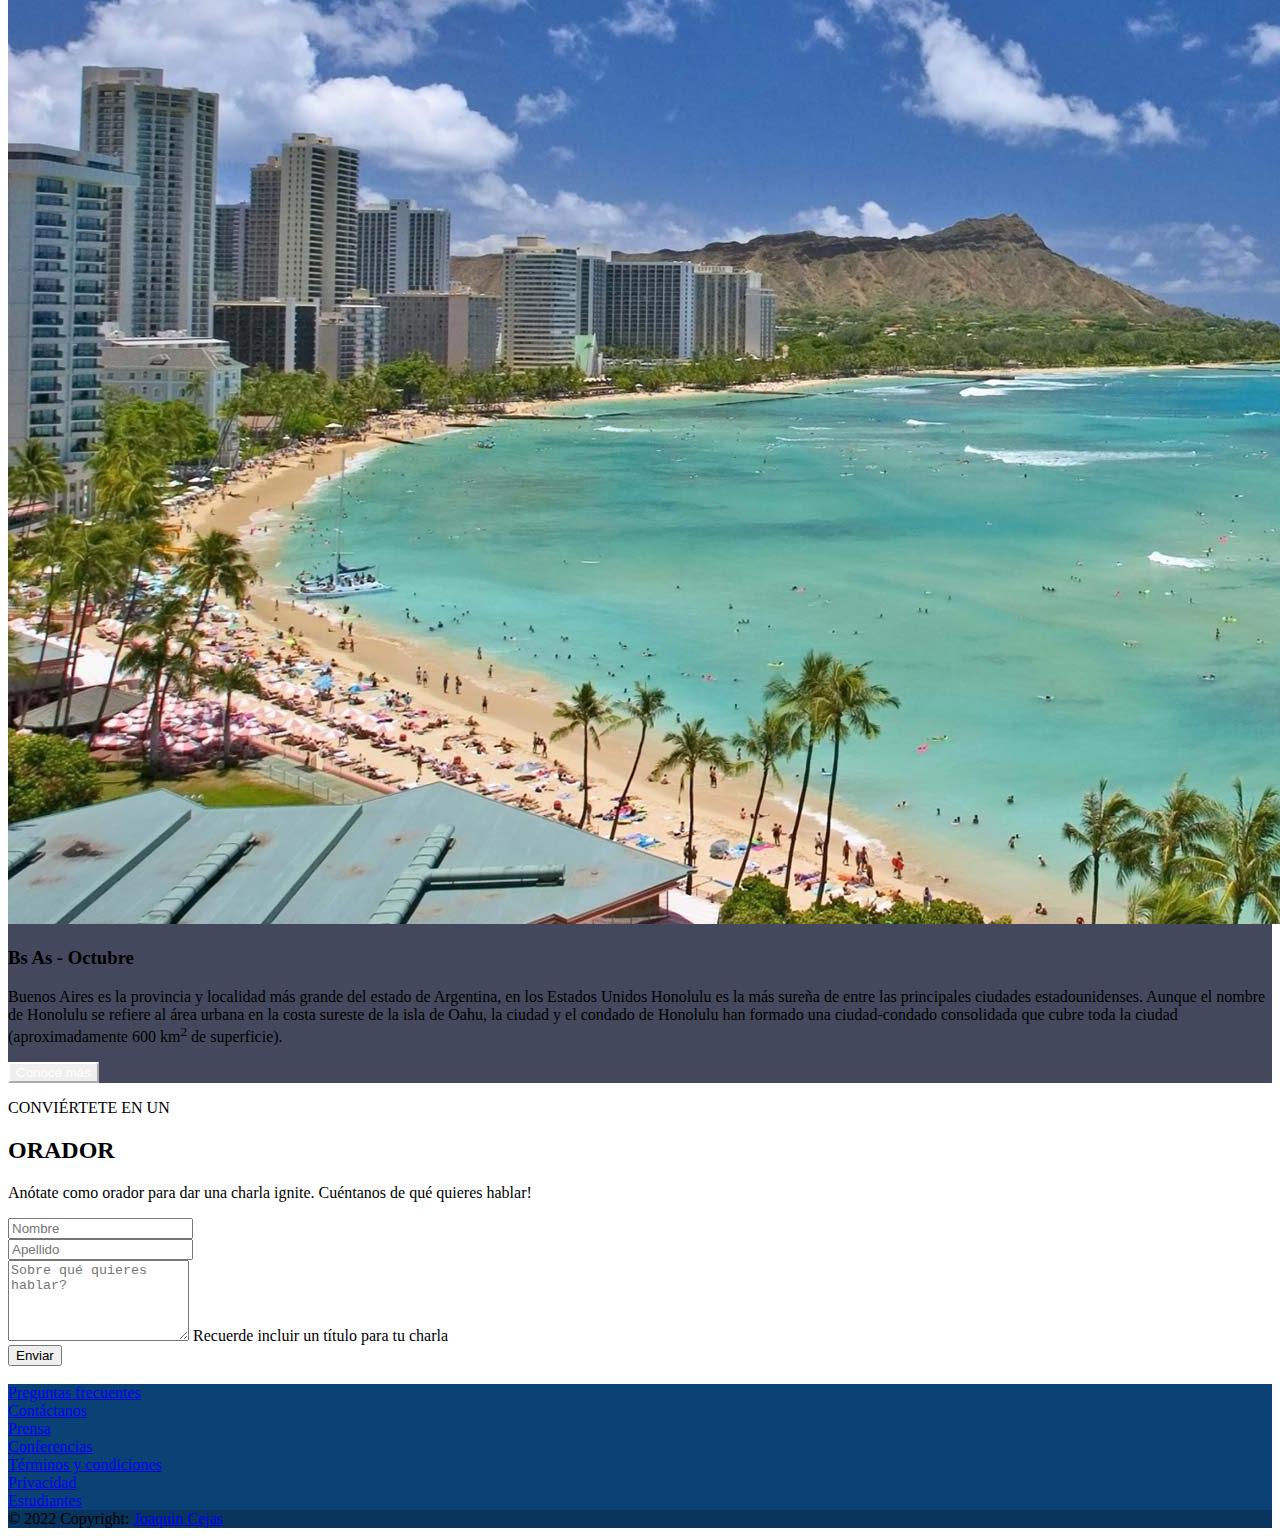
==== commit 023d4d4a: "Correction in assets folder" ====
--- a/public/tp1/index.html
+++ b/public/tp1/index.html
@@ -11,8 +11,8 @@
   </head>
   <body class="container-fluid padding-unset">
     <nav class="navbar navbar-expand-lg bg-grayblue">
-            <a class="navbar-brand text-light" href="#">
-                <img src="../../assets/img/tp1/codoacodo.png" alt="Logo" width="100" class="d-inline-block align-text-center">
+            <a class="navbar-brand text-white" href="#">
+                <img src="../assets/img/tp1/codoacodo.png" alt="Logo" width="100" class="d-inline-block align-text-center">
                 Conf Bs As
             </a>
             <button class="navbar-toggler navbar-toggler-right collapsed" type="button" data-toggle="collapse" data-target="#navbarNav" aria-expanded="false">
@@ -21,7 +21,7 @@
             <div class="collapse navbar-collapse justify-content-end me-5" id="navbarNav">
                 <ul class="navbar-nav mr-auto">
                     <li class="nav-item">
-                        <a class="nav-link active text-light" aria-current="page" href="#">La conferencia</a>
+                        <a class="nav-link text-white" href="#conference">La conferencia</a>
                     </li>
                     <li class="nav-item">
                         <a class="nav-link text-secondary" href="#speakers">Los oradores</a>
@@ -40,7 +40,7 @@
         </div>
     </nav>
 
-    <div class="row">
+    <div id="#conference" class="row">
         <div id="carouselExampleCaptions" class="carousel slide carousel-fade" data-bs-ride="carousel">
             <div class="carousel-indicators">
                 <button type="button" data-bs-target="#carouselExampleCaptions" data-bs-slide-to="0" class="active" aria-current="true" aria-label="Slide 1"></button>
@@ -50,7 +50,7 @@
             <div class="carousel-inner">
               
                 <div class="carousel-item active">
-                    <img src="../../assets/img/tp1/ba1.jpg" class="d-block w-100 img-opaque" alt="Buenos Aires">
+                    <img src="../assets/img/tp1/ba1.jpg" class="d-block w-100 img-opaque" alt="Buenos Aires">
                     <div class="carousel-caption d-none d-md-block">
                         <div class="row">
                             <div class="col-lg-6 col-12">&nbsp;</div>
@@ -65,7 +65,7 @@
                 </div>
 
                 <div class="carousel-item">
-                    <img src="../../assets/img/tp1/ba2.jpg" class="d-block w-100 img-opaque" alt="Buenos Aires">
+                    <img src="../assets/img/tp1/ba2.jpg" class="d-block w-100 img-opaque" alt="Buenos Aires">
                     <div class="carousel-caption d-none d-md-block">
                         <div class="row">
                             <div class="col-lg-6 col-12">&nbsp;</div>
@@ -80,7 +80,7 @@
                 </div>
 
                 <div class="carousel-item">
-                    <img src="../../assets/img/tp1/ba3.jpg" class="d-block w-100 img-opaque" alt="Buenos Aires">
+                    <img src="../assets/img/tp1/ba3.jpg" class="d-block w-100 img-opaque" alt="Buenos Aires">
                     <div class="carousel-caption d-none d-md-block">
                         <div class="row">
                             <div class="col-lg-6 col-12">&nbsp;</div>
@@ -112,7 +112,7 @@
             <h2>ORADORES</h2>
         </div>
         <div class="card col-lg-3 col-md-4 col-12 px-0 mx-1 mb-3">
-            <img src="../../assets/img/tp1/steve.jpg" class="card-img-top" alt="Orador 1">
+            <img src="../assets/img/tp1/steve.jpg" class="card-img-top" alt="Orador 1">
             <div class="card-body">
                 <div>
                     <span class="text-bg-warning fs-6 px-1 py-1 rounded fw-bold">JavaScript</span>
@@ -124,7 +124,7 @@
         </div>
 
         <div class="card col-lg-3 col-md-4 col-12 px-0 mx-1 mb-3">
-            <img src="../../assets/img/tp1/bill.jpg" class="card-img-top" alt="Orador 1">
+            <img src="../assets/img/tp1/bill.jpg" class="card-img-top" alt="Orador 1">
             <div class="card-body">
                 <div>
                     <span class="text-bg-warning fs-6 px-1 py-1 rounded fw-bold">JavaScript</span>
@@ -136,7 +136,7 @@
         </div>
 
         <div class="card col-lg-3 col-md-4 col-12 px-0 mx-1 mb-3">
-            <img src="../../assets/img/tp1/ada.jpeg" class="card-img-top" alt="Orador 1">
+            <img src="../assets/img/tp1/ada.jpeg" class="card-img-top" alt="Orador 1">
             <div class="card-body">
                 <div>
                     <span class="text-bg-secondary fs-6 px-1 py-1 rounded fw-bold">Negocios</span>
@@ -152,11 +152,11 @@
 
     <div id="bs-as" class="row">
         <div class="card mb-3 bg-grayblue text-white">
-            <div class="row g-0">
-                <div class="col-md-4">
-                    <img src="../../assets/img/tp1/honolulu.jpg" class="img-fluid rounded-start" alt="Honolulu">
-                </div>
-                <div class="col-md-8">
+            <div class="row">
+                <div class="col-6">
+                    <img src="../assets/img/tp1/honolulu.jpg" class="img-fluid" alt="Honolulu">
+                </div>
+                <div class="col-6">
                     <div class="card-body">
                         <h3 class="card-title">Bs As - Octubre</h3>
                         <p class="card-text">Buenos Aires es la provincia y localidad más grande del estado de Argentina, en los Estados Unidos Honolulu es la más sureña de entre las principales ciudades estadounidenses. Aunque el nombre de Honolulu se refiere al área urbana en la costa sureste de la isla de Oahu, la ciudad y el condado de Honolulu han formado una ciudad-condado consolidada que cubre toda la ciudad (aproximadamente 600 km<sup>2</sup> de superficie).</p>
@@ -188,63 +188,47 @@
                 <span class="text-secondary">Recuerde incluir un t&iacute;tulo para tu charla</span>
             </div>
             <div class="col-8 mt-3">
-                <button type="submit" class="btn btn-success w-100">Enviar</button>
+                <button type="button" class="btn btn-success w-100">Enviar</button>
             </div>
         </form>
     </div>
 
     <div class="w-100 mb-3">&nbsp;</div>
     
-    <section class="">
         <!-- Footer -->
         <footer class="text-center text-white footer-bg justify-content-center">
-          <div class="row p-4 pb-0 mx-5">
-            <section class="col-2">
-                <p class="d-flex justify-content-center align-items-center">
-                    <span class="me-3">Preguntas frecuentes</span>
-                </p>
-            </section>
-            <section class="col-2">
-                <p class="d-flex justify-content-center align-items-center">
-                    <span class="me-3">Cont&aacute;ctanos</span>
-                </p>
-            </section>
-            <section class="col-2">
-                <p class="d-flex justify-content-center align-items-center">
-                    <span class="me-3">Prensa</span>
-                </p>
-            </section>
-            <section class="col-2">
-                <p class="d-flex justify-content-center align-items-center">
-                    <span class="me-3">Conferencias</span>
-                </p>
-            </section>
-            <section class="col-2">
-                <p class="d-flex justify-content-center align-items-center">
-                    <span class="me-3">T&eacute;rminos y condiciones</span>
-                </p>
-            </section>
-            <section class="col-2">
-                <p class="d-flex justify-content-center align-items-center">
-                    <span class="me-3">Privacidad</span>
-                </p>
-            </section>
-            <section class="col-2">
-                <p class="d-flex justify-content-center align-items-center">
-                    <span class="me-3"></span>
-                </p>
-            </section>
-          </div>
+            <div class="row p-4 pb-3 mx-5">
+                <section class="col">
+                    <a class="link-light text-decoration-none" href="#">Preguntas frecuentes</a>
+                </section>
+                <section class="col">
+                    <a class="link-light text-decoration-none" href="#">Cont&aacute;ctanos</a>
+                </section>
+                <section class="col">
+                    <a class="link-light text-decoration-none" href="#">Prensa</a>
+                </section>
+                <section class="col">
+                    <a class="link-light text-decoration-none" href="#">Conferencias</a>
+                </section>
+                <section class="col">
+                    <a class="link-light text-decoration-none" href="#">T&eacute;rminos y condiciones</a>
+                </section>
+                <section class="col">
+                    <a class="link-light text-decoration-none" href="#">Privacidad</a>
+                </section>
+                <section class="col">
+                    <a class="link-light text-decoration-none" href="#">Estudiantes</a>
+                </section>
+            </div>
       
-          <!-- Copyright -->
-          <div class="text-center p-3" style="background-color: rgba(0, 0, 0, 0.2);">
+            <!-- Copyright -->
+            <div class="text-center p-3 bg-obscure">
             © 2022 Copyright:
             <a class="text-white" href="https://jcejas-portfolio.netlify.app/">Joaquin Cejas</a>
-          </div>
-          <!-- Copyright -->
+            </div>
+            <!-- Copyright -->
         </footer>
         <!-- Footer -->
-      </section>
 
     <script src="https://cdn.jsdelivr.net/npm/bootstrap@5.2.1/dist/js/bootstrap.bundle.min.js" integrity="sha384-u1OknCvxWvY5kfmNBILK2hRnQC3Pr17a+RTT6rIHI7NnikvbZlHgTPOOmMi466C8" crossorigin="anonymous"></script>
     <script src="https://cdn.jsdelivr.net/npm/@popperjs/core@2.11.6/dist/umd/popper.min.js" integrity="sha384-oBqDVmMz9ATKxIep9tiCxS/Z9fNfEXiDAYTujMAeBAsjFuCZSmKbSSUnQlmh/jp3" crossorigin="anonymous"></script>
--- a/public/tp1/style.css
+++ b/public/tp1/style.css
@@ -26,4 +26,16 @@
 
 .footer-bg{
     background-color: #0a4275;
+}
+
+nav>a:hover{
+    transform: scale(1.1);
+}
+
+.nav-item>.nav-link:hover{
+    transform: scale(1.1);
+}
+
+.bg-obscure{
+    background-color: rgba(0, 0, 0, 0.2);
 }